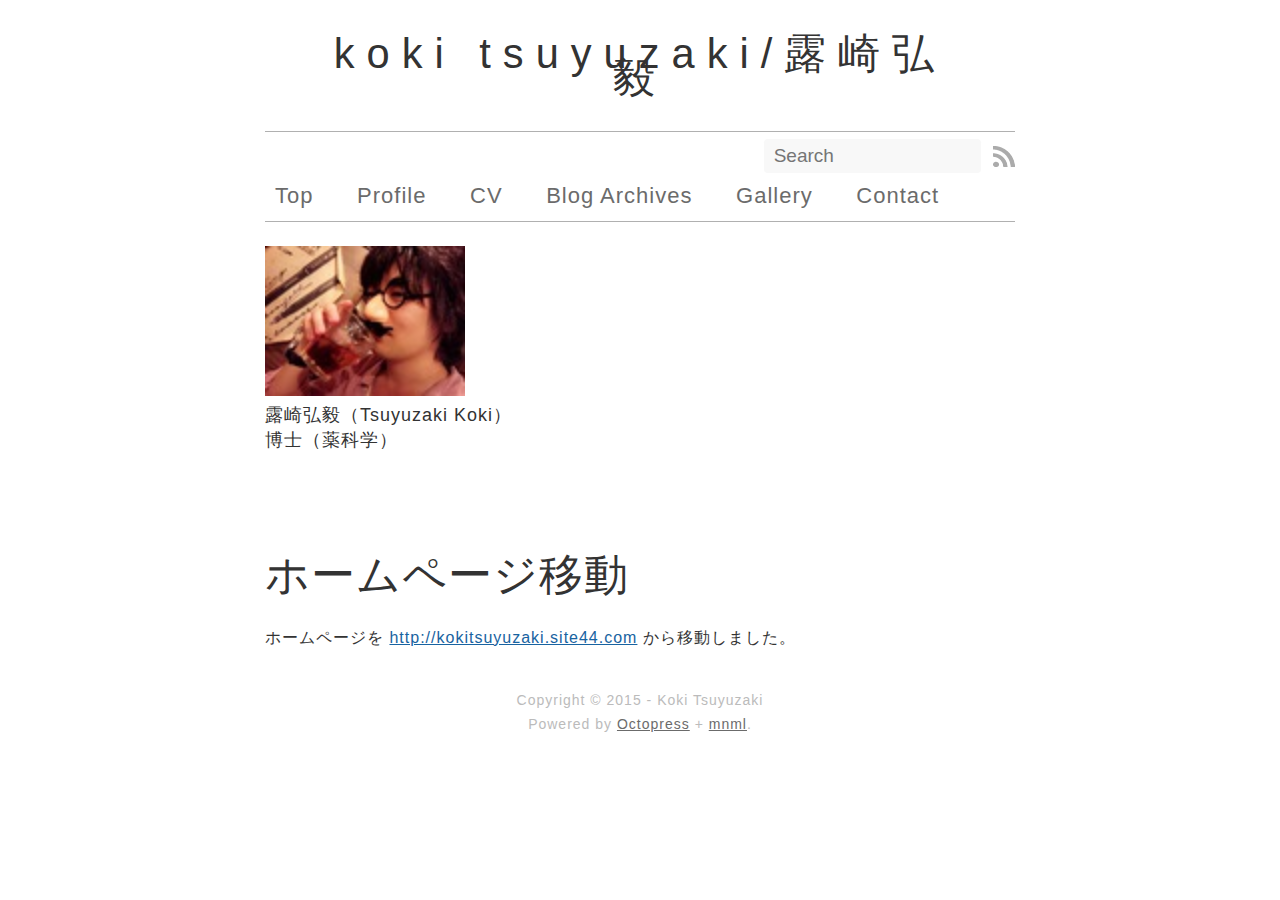
==== index.html @ 90dcbb0d "Site updated at 2015-12-28 05:14:01 UTC" ====
<!DOCTYPE html>
<!--[if IEMobile 7 ]><html class="no-js iem7"><![endif]-->
<!--[if lt IE 9]><html class="no-js lte-ie8"><![endif]-->
<!--[if (gt IE 8)|(gt IEMobile 7)|!(IEMobile)|!(IE)]><!--><html class="no-js" lang="en"><!--<![endif]-->
<head>
  <meta charset="utf-8">
  <title>Koki Tsuyuzaki/露崎弘毅</title>
  <meta name="author" content="Koki Tsuyuzaki">

  
  <meta name="description" content="ホームページを
http://kokitsuyuzaki.site44.com
から移動しました。
">
  

  <!-- http://t.co/dKP3o1e -->
  <meta name="HandheldFriendly" content="True">
  <meta name="MobileOptimized" content="320">
  <meta name="viewport" content="width=device-width, initial-scale=1">

  
  <link rel="canonical" href="http://kokitsuyuzaki.github.io">
  <link href="/favicon.png" rel="icon">
  <link href="/stylesheets/screen.css" media="screen, projection" rel="stylesheet" type="text/css">
  <link href="/atom.xml" rel="alternate" title="Koki Tsuyuzaki/露崎弘毅" type="application/atom+xml">
  <script src="/javascripts/modernizr-2.0.js"></script>
  <script src="//ajax.googleapis.com/ajax/libs/jquery/1.9.1/jquery.min.js"></script>
  <script>!window.jQuery && document.write(unescape('%3Cscript src="./javascripts/lib/jquery.min.js"%3E%3C/script%3E'))</script>
  <script src="/javascripts/octopress.js" type="text/javascript"></script>
  <!--Fonts from Google"s Web font directory at http://google.com/webfonts -->
<link href="//fonts.googleapis.com/css?family=PT+Serif:regular,italic,bold,bolditalic" rel="stylesheet" type="text/css">
<link href="//fonts.googleapis.com/css?family=PT+Sans:regular,italic,bold,bolditalic" rel="stylesheet" type="text/css">
<link href='//fonts.googleapis.com/css?family=Open+Sans' rel='stylesheet' type='text/css'>
<link href='//fonts.googleapis.com/css?family=Fjalla+One' rel='stylesheet' type='text/css'>

  

</head>

<body   class="collapse-sidebar sidebar-footer" >
  <header role="banner">
	<div class="header-title"><a href="/">Koki Tsuyuzaki/露崎弘毅</a></div>


</header>
  <nav role="navigation"><ul class="subscription" data-subscription="rss">
  <li><a href="/atom.xml" rel="subscribe-rss" title="subscribe via RSS">RSS</a></li>
  
</ul>
  
<form action="https://www.google.com/search" method="get">
  <fieldset role="search">
    <input type="hidden" name="q" value="site:kokitsuyuzaki.github.io" />
    <input class="search" type="text" name="q" results="0" placeholder="Search"/>
  </fieldset>
</form>
  
<ul class="main-navigation">
  <li><a href="/">Top</a></li>
  <li><a href="/profile">Profile</a></li>
  <li><a href="/cv">CV</a></li>
  <li><a href="/blog/archives">Blog Archives</a></li>
  <li><a href="/gallery">Gallery</a></li>
  <li><a href="/contact">Contact</a></li>
</ul>

</nav>
  <div id="main">
    <div id="content">
      </br>
<img src="/gallery/Tsuyu_20150409.jpg" width="200">

</br>
<FONT size="4">露崎弘毅（Tsuyuzaki Koki）</FONT></br>
<FONT size="4">博士（薬科学）</FONT></br>

<div class="blog-index">
  
  
  
    <article>
      
  <header>
  
    
      <h1 class="entry-title"><a href="/blog/2015/12/28/homupeziyi-dong/">ホームページ移動</a></h1>
      
      
    
      <p class="meta">
        








  


<time datetime="2015-12-28T13:28:04+09:00" pubdate data-updated="true"></time>
        
      </p>
    
  </header>


  <div class="entry-content"><p>ホームページを
<a href="http://kokitsuyuzaki.site44.com">http://kokitsuyuzaki.site44.com</a>
から移動しました。</p>
</div>
  
  


    </article>
  
</div>
<aside class="sidebar">
  
    <section>
  <h1>Recent Posts</h1>
  <ul id="recent_posts">
    
      <li class="post">
        <a href="/blog/2015/12/28/homupeziyi-dong/">ホームページ移動</a>
      </li>
    
  </ul>
</section>

<section>
  <h1>GitHub Repos</h1>
  <ul id="gh_repos">
    <li class="loading">Status updating...</li>
  </ul>
  
  <a href="https://github.com/kokitsuyuzaki">@kokitsuyuzaki</a> on GitHub
  
  <script type="text/javascript">
    $(document).ready(function(){
        if (!window.jXHR){
            var jxhr = document.createElement('script');
            jxhr.type = 'text/javascript';
            jxhr.src = '/javascripts/libs/jXHR.js';
            var s = document.getElementsByTagName('script')[0];
            s.parentNode.insertBefore(jxhr, s);
        }

        github.showRepos({
            user: 'kokitsuyuzaki',
            count: 3,
            skip_forks: true,
            target: '#gh_repos'
        });
    });
  </script>
  <script src="/javascripts/github.js" type="text/javascript"> </script>
</section>





  
</aside>

    </div>
  </div>
  <footer role="contentinfo"><p>
  Copyright &copy; 2015 -  Koki Tsuyuzaki <br/>
  <span class="credit">Powered by <a href="http://octopress.org">Octopress</a> + <a href="https://github.com/ioveracker/mnml">mnml</a>.
	  
  </span>
</p>

</footer>
  



<div id="fb-root"></div>
<script>(function(d, s, id) {
  var js, fjs = d.getElementsByTagName(s)[0];
  if (d.getElementById(id)) {return;}
  js = d.createElement(s); js.id = id; js.async = true;
  js.src = "//connect.facebook.net/en_US/all.js#appId=212934732101925&xfbml=1";
  fjs.parentNode.insertBefore(js, fjs);
}(document, 'script', 'facebook-jssdk'));</script>



  <script type="text/javascript">
    (function() {
      var script = document.createElement('script'); script.type = 'text/javascript'; script.async = true;
      script.src = 'https://apis.google.com/js/plusone.js';
      var s = document.getElementsByTagName('script')[0]; s.parentNode.insertBefore(script, s);
    })();
  </script>



  <script type="text/javascript">
    (function(){
      var twitterWidgets = document.createElement('script');
      twitterWidgets.type = 'text/javascript';
      twitterWidgets.async = true;
      twitterWidgets.src = 'http://platform.twitter.com/widgets.js';
      document.getElementsByTagName('head')[0].appendChild(twitterWidgets);
    })();
  </script>





</body>
</html>
---- stylesheets/screen.css ----
html,body,div,span,applet,object,iframe,h1,h2,h3,h4,h5,h6,p,blockquote,pre,a,abbr,acronym,address,big,cite,code,del,dfn,em,img,ins,kbd,q,s,samp,small,strike,strong,sub,sup,tt,var,b,u,i,center,dl,dt,dd,ol,ul,li,fieldset,form,label,legend,table,caption,tbody,tfoot,thead,tr,th,td,article,aside,canvas,details,embed,figure,figcaption,footer,header,hgroup,menu,nav,output,ruby,section,summary,time,mark,audio,video{margin:0;padding:0;border:0;font:inherit;font-size:100%;vertical-align:baseline}html{line-height:1}ol,ul{list-style:none}table{border-collapse:collapse;border-spacing:0}caption,th,td{text-align:left;font-weight:normal;vertical-align:middle}q,blockquote{quotes:none}q:before,q:after,blockquote:before,blockquote:after{content:"";content:none}a img{border:none}article,aside,details,figcaption,figure,footer,header,hgroup,main,menu,nav,section,summary{display:block}article,aside,details,figcaption,figure,footer,header,hgroup,main,menu,nav,section,summary{display:block}a{color:#1863a1}a:visited{color:#751590}a:focus{color:#0181eb}a:hover{color:#0181eb}a:active{color:#01579f}aside.sidebar a{color:#1863a1}aside.sidebar a:focus{color:#0181eb}aside.sidebar a:hover{color:#0181eb}aside.sidebar a:active{color:#01579f}a{-moz-transition:color .3s;-o-transition:color .3s;-webkit-transition:color .3s;transition:color .3s}html{background:#252525 url('/images/line-tile.png?1451204528') top left}body>div{background:#f2f2f2;border-bottom:1px solid #bfbfbf}body>div>div{background:#f8f8f8;border-right:1px solid #e0e0e0}.heading,body>header h1,h1,h2,h3,h4,h5,h6{font-family:"PT Serif","Georgia","Helvetica Neue",Arial,sans-serif}.sans,body>header h2,article header p.meta,article>footer,#content .blog-index a[rel=full-article],#content .blog-index footer,html .gist .gist-file .gist-meta,#blog-archives a.category,#blog-archives time,aside.sidebar section,body>footer{font-family:"Helvetica Neue",Arial,sans-serif}.serif,body{font-family:"PT Serif",Georgia,Times,"Times New Roman",serif}.mono,pre,code,tt,p code,li code{font-family:Menlo,Monaco,"Andale Mono","lucida console","Courier New",monospace}body>header h1{font-size:2.2em;font-family:"PT Serif","Georgia","Helvetica Neue",Arial,sans-serif;font-weight:normal;line-height:1.2em;margin-bottom:0.6667em}body>header h2{font-family:"PT Serif","Georgia","Helvetica Neue",Arial,sans-serif}body{line-height:1.5em;letter-spacing:1px;color:#222}h1{font-size:2.2em;line-height:1.2em}@media only screen and (min-width: 992px){body{font-size:1.15em}h1{font-size:2.6em;line-height:1.2em}}h1,h2,h3,h4,h5,h6{text-rendering:optimizelegibility;margin-bottom:1em;font-weight:bold}h2,section h1{font-size:1.5em}h3,section h2,section section h1{font-size:1.3em}h4,section h3,section section h2,section section section h1{font-size:1em}h5,section h4,section section h3{font-size:.9em}h6,section h5,section section h4,section section section h3{font-size:.8em}p,article blockquote,ul,ol{margin-bottom:1.5em}ul{list-style-type:disc}ul ul{list-style-type:circle;margin-bottom:0px}ul ul ul{list-style-type:square;margin-bottom:0px}ol{list-style-type:decimal}ol ol{list-style-type:lower-alpha;margin-bottom:0px}ol ol ol{list-style-type:lower-roman;margin-bottom:0px}ul,ul ul,ul ol,ol,ol ul,ol ol{margin-left:1.3em}ul ul,ul ol,ol ul,ol ol{margin-bottom:0em}strong{font-weight:bold}em{font-style:italic}sup,sub{font-size:0.8em;position:relative;display:inline-block}sup{top:-.5em}sub{bottom:-.5em}q{font-style:italic}q:before{content:"\201C"}q:after{content:"\201D"}em,dfn{font-style:italic}strong,dfn{font-weight:bold}del,s{text-decoration:line-through}abbr,acronym{border-bottom:1px dotted;cursor:help}sub,sup{line-height:0}hr{margin-bottom:0.2em}small{font-size:.8em}big{font-size:1.2em}article blockquote{font-style:italic;position:relative;font-size:1.2em;line-height:1.5em;padding-left:1em;border-left:4px solid rgba(170,170,170,0.5)}article blockquote cite{font-style:italic}article blockquote cite a{color:#aaa !important;word-wrap:break-word}article blockquote cite:before{content:'\2014';padding-right:.3em;padding-left:.3em;color:#aaa}@media only screen and (min-width: 992px){article blockquote{padding-left:1.5em;border-left-width:4px}}.pullquote-right:before,.pullquote-left:before{padding:0;border:none;content:attr(data-pullquote);float:right;width:45%;margin:.5em 0 1em 1.5em;position:relative;top:7px;font-size:1.4em;line-height:1.45em}.pullquote-left:before{float:left;margin:.5em 1.5em 1em 0}.force-wrap,article a,aside.sidebar a{white-space:-moz-pre-wrap;white-space:-pre-wrap;white-space:-o-pre-wrap;white-space:pre-wrap;word-wrap:break-word}.group,body>header,body>nav,body>footer,body #content>article,body #content>div>article,body #content>div>section,body div.pagination,aside.sidebar,#main,#content,.sidebar{*zoom:1}.group:after,body>header:after,body>nav:after,body>footer:after,body #content>article:after,body #content>div>article:after,body #content>div>section:after,body div.pagination:after,#main:after,#content:after,.sidebar:after{content:"";display:table;clear:both}body{-webkit-text-size-adjust:none;max-width:1200px;position:relative;margin:0 auto}body>header,body>nav,body>footer,body #content>article,body #content>div>article,body #content>div>section{padding-left:18px;padding-right:18px}@media only screen and (min-width: 480px){body>header,body>nav,body>footer,body #content>article,body #content>div>article,body #content>div>section{padding-left:25px;padding-right:25px}}@media only screen and (min-width: 768px){body>header,body>nav,body>footer,body #content>article,body #content>div>article,body #content>div>section{padding-left:35px;padding-right:35px}}@media only screen and (min-width: 992px){body>header,body>nav,body>footer,body #content>article,body #content>div>article,body #content>div>section{padding-left:55px;padding-right:55px}}body div.pagination{margin-left:18px;margin-right:18px}@media only screen and (min-width: 480px){body div.pagination{margin-left:25px;margin-right:25px}}@media only screen and (min-width: 768px){body div.pagination{margin-left:35px;margin-right:35px}}@media only screen and (min-width: 992px){body div.pagination{margin-left:55px;margin-right:55px}}body>header{font-size:1em;padding-top:1.5em;padding-bottom:1.5em}#content{overflow:hidden}#content>div,#content>article{width:100%}aside.sidebar{float:none;padding:0 18px 1px;background-color:#f7f7f7;border-top:1px solid #e0e0e0}.flex-content,article img,article video,article .flash-video,aside.sidebar img{max-width:100%;height:auto}.basic-alignment.left,article img.left,article video.left,article .left.flash-video,aside.sidebar img.left{float:left;margin-right:1.5em}.basic-alignment.right,article img.right,article video.right,article .right.flash-video,aside.sidebar img.right{float:right;margin-left:1.5em}.basic-alignment.center,article img.center,article video.center,article .center.flash-video,aside.sidebar img.center{display:block;margin:0 auto 1.5em}.basic-alignment.left,article img.left,article video.left,article .left.flash-video,aside.sidebar img.left,.basic-alignment.right,article img.right,article video.right,article .right.flash-video,aside.sidebar img.right{margin-bottom:.8em}.toggle-sidebar,.no-sidebar .toggle-sidebar{display:none}@media only screen and (min-width: 750px){body.sidebar-footer aside.sidebar{float:none;width:auto;clear:left;margin:0;padding:0 35px 1px;background-color:#f7f7f7;border-top:1px solid #eaeaea}body.sidebar-footer aside.sidebar section.odd,body.sidebar-footer aside.sidebar section.even{float:left;width:48%}body.sidebar-footer aside.sidebar section.odd{margin-left:0}body.sidebar-footer aside.sidebar section.even{margin-left:4%}body.sidebar-footer aside.sidebar.thirds section{width:30%;margin-left:5%}body.sidebar-footer aside.sidebar.thirds section.first{margin-left:0;clear:both}}body.sidebar-footer #content{margin-right:0px}body.sidebar-footer .toggle-sidebar{display:none}@media only screen and (min-width: 550px){body>header{font-size:1em}}@media only screen and (min-width: 750px){aside.sidebar{float:none;width:auto;clear:left;margin:0;padding:0 35px 1px;background-color:#f7f7f7;border-top:1px solid #eaeaea}aside.sidebar section.odd,aside.sidebar section.even{float:left;width:48%}aside.sidebar section.odd{margin-left:0}aside.sidebar section.even{margin-left:4%}aside.sidebar.thirds section{width:30%;margin-left:5%}aside.sidebar.thirds section.first{margin-left:0;clear:both}}@media only screen and (min-width: 768px){body{-webkit-text-size-adjust:auto}body>header{font-size:1.2em}#main{padding:0;margin:0 auto}#content{overflow:visible;margin-right:240px;position:relative}.no-sidebar #content{margin-right:0;border-right:0}.collapse-sidebar #content{margin-right:20px}#content>div,#content>article{padding-top:17.5px;padding-bottom:17.5px;float:left}aside.sidebar{width:210px;padding:0 15px 15px;background:none;clear:none;float:left;margin:0 -100% 0 0}aside.sidebar section{width:auto;margin-left:0}aside.sidebar section.odd,aside.sidebar section.even{float:none;width:auto;margin-left:0}.collapse-sidebar aside.sidebar{float:none;width:auto;clear:left;margin:0;padding:0 35px 1px;background-color:#f7f7f7;border-top:1px solid #eaeaea}.collapse-sidebar aside.sidebar section.odd,.collapse-sidebar aside.sidebar section.even{float:left;width:48%}.collapse-sidebar aside.sidebar section.odd{margin-left:0}.collapse-sidebar aside.sidebar section.even{margin-left:4%}.collapse-sidebar aside.sidebar.thirds section{width:30%;margin-left:5%}.collapse-sidebar aside.sidebar.thirds section.first{margin-left:0;clear:both}}@media only screen and (min-width: 992px){body>header{font-size:1.3em}#content{margin-right:300px}#content>div,#content>article{padding-top:27.5px;padding-bottom:27.5px}aside.sidebar{width:260px;padding:1.2em 20px 20px}.collapse-sidebar aside.sidebar{padding-left:55px;padding-right:55px}}@media only screen and (min-width: 768px){ul,ol{margin-left:0}}body>header{background:#333}body>header h1{display:inline-block;margin:0}body>header h1 a,body>header h1 a:visited,body>header h1 a:hover{color:#f2f2f2;text-decoration:none}body>header h2{margin:.2em 0 0;font-size:1em;color:#aaa;font-weight:normal}body>nav{position:relative;background-color:#ccc;background:url('/images/noise.png?1451204528'),url('[data-uri]');background:url('/images/noise.png?1451204528'),-webkit-gradient(linear, 50% 0%, 50% 100%, color-stop(0%, #e0e0e0),color-stop(50%, #cccccc),color-stop(100%, #b0b0b0));background:url('/images/noise.png?1451204528'),-moz-linear-gradient(#e0e0e0,#cccccc,#b0b0b0);background:url('/images/noise.png?1451204528'),-webkit-linear-gradient(#e0e0e0,#cccccc,#b0b0b0);background:url('/images/noise.png?1451204528'),linear-gradient(#e0e0e0,#cccccc,#b0b0b0);border-top:1px solid #f2f2f2;border-bottom:1px solid #8c8c8c;padding-top:.35em;padding-bottom:.35em}body>nav form{-moz-background-clip:padding;-o-background-clip:padding-box;-webkit-background-clip:padding;background-clip:padding-box;margin:0;padding:0}body>nav form .search{padding:.3em .5em 0;font-size:.85em;font-family:"Helvetica Neue",Arial,sans-serif;line-height:1.1em;width:95%;-moz-border-radius:.5em;-webkit-border-radius:.5em;border-radius:.5em;-moz-background-clip:padding;-o-background-clip:padding-box;-webkit-background-clip:padding;background-clip:padding-box;-moz-box-shadow:#d1d1d1 0 1px;-webkit-box-shadow:#d1d1d1 0 1px;box-shadow:#d1d1d1 0 1px;background-color:#f2f2f2;border:1px solid #b3b3b3;color:#888}body>nav form .search:focus{color:#444;border-color:#80b1df;-moz-box-shadow:#80b1df 0 0 4px,#80b1df 0 0 3px inset;-webkit-box-shadow:#80b1df 0 0 4px,#80b1df 0 0 3px inset;box-shadow:#80b1df 0 0 4px,#80b1df 0 0 3px inset;background-color:#fff;outline:none}body>nav fieldset[role=search]{float:right;width:48%}body>nav fieldset.mobile-nav{float:left;width:48%}body>nav fieldset.mobile-nav select{width:100%;font-size:.8em;border:1px solid #888}body>nav ul{display:none}@media only screen and (min-width: 550px){body>nav{font-size:.9em}body>nav ul{margin:0;padding:0;border:0;overflow:hidden;*zoom:1;float:left;display:block;padding-top:.15em}body>nav ul li{list-style-image:none;list-style-type:none;margin-left:0;white-space:nowrap;float:left;padding-left:0;padding-right:0}body>nav ul li:first-child{padding-left:0}body>nav ul li:last-child{padding-right:0}body>nav ul li.last{padding-right:0}body>nav ul.subscription{margin-left:.8em;float:right}body>nav ul.subscription li:last-child a{padding-right:0}body>nav ul li{margin:0}body>nav a{color:#6b6b6b;font-family:"Helvetica Neue",Arial,sans-serif;text-shadow:#ebebeb 0 1px;float:left;text-decoration:none;font-size:1.1em;padding:.1em 0;line-height:1.5em}body>nav a:visited{color:#6b6b6b}body>nav a:hover{color:#3090e0}body>nav li+li{border-left:1px solid #b0b0b0;margin-left:.8em}body>nav li+li a{padding-left:.8em;border-left:1px solid #dedede}body>nav form{float:right;text-align:left;padding-left:.8em;width:175px}body>nav form .search{width:93%;font-size:.95em;line-height:1.2em}body>nav ul[data-subscription$=email]+form{width:97px}body>nav ul[data-subscription$=email]+form .search{width:91%}body>nav fieldset.mobile-nav{display:none}body>nav fieldset[role=search]{width:99%}}@media only screen and (min-width: 992px){body>nav form{width:215px}body>nav ul[data-subscription$=email]+form{width:147px}}.no-placeholder body>nav .search{background:#f2f2f2 url('/images/search.png?1451204528') 0.3em 0.25em no-repeat;text-indent:1.3em}@media only screen and (min-width: 550px){.maskImage body>nav ul[data-subscription$=email]+form{width:123px}}@media only screen and (min-width: 992px){.maskImage body>nav ul[data-subscription$=email]+form{width:173px}}.maskImage ul.subscription{position:relative;top:.2em}.maskImage ul.subscription li,.maskImage ul.subscription a{border:0;padding:0}.maskImage a[rel=subscribe-rss]{position:relative;top:0px;text-indent:-999999em;border:0;padding:0}.maskImage a[rel=subscribe-rss],.maskImage a[rel=subscribe-rss]:after{-webkit-mask-image:url('/images/rss.png?1451204528');-moz-mask-image:url('/images/rss.png?1451204528');-ms-mask-image:url('/images/rss.png?1451204528');-o-mask-image:url('/images/rss.png?1451204528');mask-image:url('/images/rss.png?1451204528');-webkit-mask-repeat:no-repeat;-moz-mask-repeat:no-repeat;-ms-mask-repeat:no-repeat;-o-mask-repeat:no-repeat;mask-repeat:no-repeat;width:22px;height:22px}.maskImage a[rel=subscribe-rss]:after{content:"";position:absolute;top:-1px;left:0;background-color:#ababab;transition:all .3s linear;-webkit-transition:all .3s linear}.maskImage a[rel=subscribe-rss]:hover:after{background-color:#f70;transition:all .3s linear;-webkit-transition:all .3s linear}.maskImage a[rel=subscribe-email]{position:relative;top:0px;text-indent:-999999em;border:0;padding:0}.maskImage a[rel=subscribe-email],.maskImage a[rel=subscribe-email]:after{-webkit-mask-image:url('/images/email.png?1451204528');-moz-mask-image:url('/images/email.png?1451204528');-ms-mask-image:url('/images/email.png?1451204528');-o-mask-image:url('/images/email.png?1451204528');mask-image:url('/images/email.png?1451204528');-webkit-mask-repeat:no-repeat;-moz-mask-repeat:no-repeat;-ms-mask-repeat:no-repeat;-o-mask-repeat:no-repeat;mask-repeat:no-repeat;width:28px;height:22px}.maskImage a[rel=subscribe-email]:after{content:"";position:absolute;top:-1px;left:0;background-color:#ababab;transition:all .3s linear;-webkit-transition:all .3s linear}.maskImage a[rel=subscribe-email]:hover:after{background-color:#f70;transition:all .3s linear;-webkit-transition:all .3s linear}article{padding-top:1em}article header{position:relative;padding-top:2em;padding-bottom:1em;margin-bottom:1em;background:url('[data-uri]') bottom left repeat-x}article header h1{margin:0}article header h1 a{text-decoration:none}article header h1 a:hover{text-decoration:underline}article header p{font-size:.9em;color:#aaa;margin:0}article header p.meta{text-transform:uppercase;position:absolute;top:0}@media only screen and (min-width: 768px){article header{margin-bottom:1.5em;padding-bottom:1em;background:url('[data-uri]') bottom left repeat-x}}article h2{padding-top:0.8em;background:url('[data-uri]') top left repeat-x}.entry-content article h2:first-child,article header+h2{padding-top:0}article h2:first-child,article header+h2{background:none}article .feature{padding-top:.5em;margin-bottom:1em;padding-bottom:1em;background:url('[data-uri]') bottom left repeat-x;font-size:2.0em;font-style:italic;line-height:1.3em}article img,article video,article .flash-video{-moz-border-radius:.3em;-webkit-border-radius:.3em;border-radius:.3em;-moz-box-shadow:rgba(0,0,0,0.15) 0 1px 4px;-webkit-box-shadow:rgba(0,0,0,0.15) 0 1px 4px;box-shadow:rgba(0,0,0,0.15) 0 1px 4px;-moz-box-sizing:border-box;-webkit-box-sizing:border-box;box-sizing:border-box;border:#fff 0.5em solid}article video,article .flash-video{margin:0 auto 1.5em}article video{display:block;width:100%}article .flash-video>div{position:relative;display:block;padding-bottom:56.25%;padding-top:1px;height:0;overflow:hidden}article .flash-video>div iframe,article .flash-video>div object,article .flash-video>div embed{position:absolute;top:0;left:0;width:100%;height:100%}article>footer{padding-bottom:2.5em;margin-top:2em}article>footer p.meta{margin-bottom:.8em;font-size:.85em;clear:both;overflow:hidden}.blog-index article+article{background:url('[data-uri]') top left repeat-x}#content .blog-index{padding-top:0;padding-bottom:0}#content .blog-index article{padding-top:2em}#content .blog-index article header{background:none;padding-bottom:0}#content .blog-index article h1{font-size:2.2em}#content .blog-index article h1 a{color:inherit}#content .blog-index article h1 a:hover{color:#0181eb}#content .blog-index a[rel=full-article]{display:inline-block;margin-right:.5em;text-decoration:none;color:#666;font-weight:100;font-size:1.5em}#content .blog-index footer{margin-top:1em}.separator,article>footer .byline+time:before,article>footer time+time:before,article>footer .comments:before,article>footer .byline ~ .categories:before{content:"\2022 ";padding:0 .4em 0 .2em;display:inline-block}#content div.pagination{text-align:center;font-size:.95em;position:relative;background:url('[data-uri]') top left repeat-x;padding-top:1.5em;padding-bottom:1.5em}#content div.pagination a{text-decoration:none;color:#aaa}#content div.pagination a.prev{position:absolute;left:0}#content div.pagination a.next{position:absolute;right:0}#content div.pagination a:hover{color:#0181eb}#content div.pagination a[href*=archive]:before,#content div.pagination a[href*=archive]:after{content:'\2014';padding:0 .3em}p.meta+.sharing{padding-top:1em;padding-left:0;background:url('[data-uri]') top left repeat-x}#fb-root{display:none}.highlight,html .gist .gist-file .gist-syntax .gist-highlight{border:1px solid #e7dec3 !important}.highlight table td.code,html .gist .gist-file .gist-syntax .gist-highlight table td.code{width:100%}.highlight .line-numbers,html .gist .gist-file .gist-syntax .highlight .line_numbers{text-align:right;font-size:13px;line-height:1.45em;background:#fdf8e8 !important;border-right:1px solid #ebe4ce !important;-moz-box-shadow:#fef9ed -1px 0 inset;-webkit-box-shadow:#fef9ed -1px 0 inset;box-shadow:#fef9ed -1px 0 inset;text-shadow:#f1ecdc 0 -1px;padding:.8em !important;-moz-border-radius:0;-webkit-border-radius:0;border-radius:0}.highlight .line-numbers span,html .gist .gist-file .gist-syntax .highlight .line_numbers span{color:#93a1a1 !important}figure.code .highlight pre,.gist-file .highlight pre,pre .highlight pre{-moz-box-shadow:none;-webkit-box-shadow:none;box-shadow:none}html .gist .gist-file{margin-bottom:1.8em;position:relative;border:none;padding-top:26px !important}html .gist .gist-file .highlight{margin-bottom:0}html .gist .gist-file .gist-syntax{border-bottom:0 !important;background:none !important}html .gist .gist-file .gist-syntax .gist-highlight{background:#fdf6e3 !important}html .gist .gist-file .gist-syntax .highlight pre{padding:0}html .gist .gist-file .gist-meta{padding:.6em 0.8em;border:1px solid #f1ecdc !important;color:#93a1a1;font-size:.7em !important;background:#fef9ed;border:1px solid #e7dec3 !important;border-top:1px solid #fef9ed !important;line-height:1.5em}html .gist .gist-file .gist-meta a{color:#76888b !important;text-decoration:none}html .gist .gist-file .gist-meta a:hover,html .gist .gist-file .gist-meta a:focus{text-decoration:underline}html .gist .gist-file .gist-meta a:hover{color:#586e75 !important}html .gist .gist-file .gist-meta a[href*='#file']{position:absolute;top:0;left:0;right:-10px;color:#474747 !important}html .gist .gist-file .gist-meta a[href*='#file']:hover{color:#1863a1 !important}html .gist .gist-file .gist-meta a[href*=raw]{top:.4em}pre{background:#fdf6e3;-moz-border-radius:.4em;-webkit-border-radius:.4em;border-radius:.4em;border:1px solid #e7dec3;line-height:1.45em;font-size:13px;margin-bottom:2.1em;padding:.8em 1em;color:#586e75;overflow:auto}h3.filename+pre{-moz-border-radius-topleft:0px;-webkit-border-top-left-radius:0px;border-top-left-radius:0px;-moz-border-radius-topright:0px;-webkit-border-top-right-radius:0px;border-top-right-radius:0px}p code,li code{display:inline-block;white-space:no-wrap;background:#fff;font-size:.8em;line-height:1.5em;color:#555;border:1px solid #ddd;-moz-border-radius:.4em;-webkit-border-radius:.4em;border-radius:.4em;padding:0 .3em;margin:-1px 0}p pre code,li pre code{font-size:1em !important;background:none;border:none}.pre-code,html .gist .gist-file .gist-syntax .highlight pre,.highlight code{font-family:Menlo,Monaco,"Andale Mono","lucida console","Courier New",monospace !important;overflow:scroll;overflow-y:hidden;display:block;padding:.8em;overflow-x:auto;line-height:1.45em;background:#fdf6e3 !important;color:#586e75 !important}.pre-code span,html .gist .gist-file .gist-syntax .highlight pre span,.highlight code span{color:#586e75 !important}.pre-code span,html .gist .gist-file .gist-syntax .highlight pre span,.highlight code span{font-style:normal !important;font-weight:normal !important}.pre-code .c,html .gist .gist-file .gist-syntax .highlight pre .c,.highlight code .c{color:#93a1a1 !important;font-style:italic !important}.pre-code .cm,html .gist .gist-file .gist-syntax .highlight pre .cm,.highlight code .cm{color:#93a1a1 !important;font-style:italic !important}.pre-code .cp,html .gist .gist-file .gist-syntax .highlight pre .cp,.highlight code .cp{color:#93a1a1 !important;font-style:italic !important}.pre-code .c1,html .gist .gist-file .gist-syntax .highlight pre .c1,.highlight code .c1{color:#93a1a1 !important;font-style:italic !important}.pre-code .cs,html .gist .gist-file .gist-syntax .highlight pre .cs,.highlight code .cs{color:#93a1a1 !important;font-weight:bold !important;font-style:italic !important}.pre-code .err,html .gist .gist-file .gist-syntax .highlight pre .err,.highlight code .err{color:#dc322f !important;background:none !important}.pre-code .k,html .gist .gist-file .gist-syntax .highlight pre .k,.highlight code .k{color:#cb4b16 !important}.pre-code .o,html .gist .gist-file .gist-syntax .highlight pre .o,.highlight code .o{color:#586e75 !important;font-weight:bold !important}.pre-code .p,html .gist .gist-file .gist-syntax .highlight pre .p,.highlight code .p{color:#586e75 !important}.pre-code .ow,html .gist .gist-file .gist-syntax .highlight pre .ow,.highlight code .ow{color:#2aa198 !important;font-weight:bold !important}.pre-code .gd,html .gist .gist-file .gist-syntax .highlight pre .gd,.highlight code .gd{color:#586e75 !important;background-color:#f5c5b6 !important;display:inline-block}.pre-code .gd .x,html .gist .gist-file .gist-syntax .highlight pre .gd .x,.highlight code .gd .x{color:#586e75 !important;background-color:#f1b1a4 !important;display:inline-block}.pre-code .ge,html .gist .gist-file .gist-syntax .highlight pre .ge,.highlight code .ge{color:#586e75 !important;font-style:italic !important}.pre-code .gh,html .gist .gist-file .gist-syntax .highlight pre .gh,.highlight code .gh{color:#93a1a1 !important}.pre-code .gi,html .gist .gist-file .gist-syntax .highlight pre .gi,.highlight code .gi{color:#586e75 !important;background-color:#e5e3b6 !important;display:inline-block}.pre-code .gi .x,html .gist .gist-file .gist-syntax .highlight pre .gi .x,.highlight code .gi .x{color:#586e75 !important;background-color:#cdd188 !important;display:inline-block}.pre-code .gs,html .gist .gist-file .gist-syntax .highlight pre .gs,.highlight code .gs{color:#586e75 !important;font-weight:bold !important}.pre-code .gu,html .gist .gist-file .gist-syntax .highlight pre .gu,.highlight code .gu{color:#6c71c4 !important}.pre-code .kc,html .gist .gist-file .gist-syntax .highlight pre .kc,.highlight code .kc{color:#859900 !important;font-weight:bold !important}.pre-code .kd,html .gist .gist-file .gist-syntax .highlight pre .kd,.highlight code .kd{color:#268bd2 !important}.pre-code .kp,html .gist .gist-file .gist-syntax .highlight pre .kp,.highlight code .kp{color:#cb4b16 !important;font-weight:bold !important}.pre-code .kr,html .gist .gist-file .gist-syntax .highlight pre .kr,.highlight code .kr{color:#d33682 !important;font-weight:bold !important}.pre-code .kt,html .gist .gist-file .gist-syntax .highlight pre .kt,.highlight code .kt{color:#2aa198 !important}.pre-code .n,html .gist .gist-file .gist-syntax .highlight pre .n,.highlight code .n{color:#268bd2 !important}.pre-code .na,html .gist .gist-file .gist-syntax .highlight pre .na,.highlight code .na{color:#268bd2 !important}.pre-code .nb,html .gist .gist-file .gist-syntax .highlight pre .nb,.highlight code .nb{color:#859900 !important}.pre-code .nc,html .gist .gist-file .gist-syntax .highlight pre .nc,.highlight code .nc{color:#d33682 !important}.pre-code .no,html .gist .gist-file .gist-syntax .highlight pre .no,.highlight code .no{color:#b58900 !important}.pre-code .nl,html .gist .gist-file .gist-syntax .highlight pre .nl,.highlight code .nl{color:#859900 !important}.pre-code .ne,html .gist .gist-file .gist-syntax .highlight pre .ne,.highlight code .ne{color:#268bd2 !important;font-weight:bold !important}.pre-code .nf,html .gist .gist-file .gist-syntax .highlight pre .nf,.highlight code .nf{color:#268bd2 !important;font-weight:bold !important}.pre-code .nn,html .gist .gist-file .gist-syntax .highlight pre .nn,.highlight code .nn{color:#b58900 !important}.pre-code .nt,html .gist .gist-file .gist-syntax .highlight pre .nt,.highlight code .nt{color:#268bd2 !important;font-weight:bold !important}.pre-code .nx,html .gist .gist-file .gist-syntax .highlight pre .nx,.highlight code .nx{color:#b58900 !important}.pre-code .vg,html .gist .gist-file .gist-syntax .highlight pre .vg,.highlight code .vg{color:#268bd2 !important}.pre-code .vi,html .gist .gist-file .gist-syntax .highlight pre .vi,.highlight code .vi{color:#268bd2 !important}.pre-code .nv,html .gist .gist-file .gist-syntax .highlight pre .nv,.highlight code .nv{color:#268bd2 !important}.pre-code .mf,html .gist .gist-file .gist-syntax .highlight pre .mf,.highlight code .mf{color:#2aa198 !important}.pre-code .m,html .gist .gist-file .gist-syntax .highlight pre .m,.highlight code .m{color:#2aa198 !important}.pre-code .mh,html .gist .gist-file .gist-syntax .highlight pre .mh,.highlight code .mh{color:#2aa198 !important}.pre-code .mi,html .gist .gist-file .gist-syntax .highlight pre .mi,.highlight code .mi{color:#2aa198 !important}.pre-code .s,html .gist .gist-file .gist-syntax .highlight pre .s,.highlight code .s{color:#2aa198 !important}.pre-code .sd,html .gist .gist-file .gist-syntax .highlight pre .sd,.highlight code .sd{color:#2aa198 !important}.pre-code .s2,html .gist .gist-file .gist-syntax .highlight pre .s2,.highlight code .s2{color:#2aa198 !important}.pre-code .se,html .gist .gist-file .gist-syntax .highlight pre .se,.highlight code .se{color:#dc322f !important}.pre-code .si,html .gist .gist-file .gist-syntax .highlight pre .si,.highlight code .si{color:#268bd2 !important}.pre-code .sr,html .gist .gist-file .gist-syntax .highlight pre .sr,.highlight code .sr{color:#2aa198 !important}.pre-code .s1,html .gist .gist-file .gist-syntax .highlight pre .s1,.highlight code .s1{color:#2aa198 !important}.pre-code div .gd,html .gist .gist-file .gist-syntax .highlight pre div .gd,.highlight code div .gd,.pre-code div .gd .x,html .gist .gist-file .gist-syntax .highlight pre div .gd .x,.highlight code div .gd .x,.pre-code div .gi,html .gist .gist-file .gist-syntax .highlight pre div .gi,.highlight code div .gi,.pre-code div .gi .x,html .gist .gist-file .gist-syntax .highlight pre div .gi .x,.highlight code div .gi .x{display:inline-block;width:100%}.highlight,.gist-highlight{margin-bottom:1.8em;background:#fdf6e3;overflow-y:hidden;overflow-x:auto}.highlight pre,.gist-highlight pre{background:none;-moz-border-radius:0px;-webkit-border-radius:0px;border-radius:0px;border:none;padding:0;margin-bottom:0}pre::-webkit-scrollbar,.highlight::-webkit-scrollbar,.gist-highlight::-webkit-scrollbar{height:.5em;background:rgba(0,0,0,0.15)}pre::-webkit-scrollbar-thumb:horizontal,.highlight::-webkit-scrollbar-thumb:horizontal,.gist-highlight::-webkit-scrollbar-thumb:horizontal{background:rgba(0,0,0,0.15);-webkit-border-radius:4px;border-radius:4px}.highlight code{background:#000}figure.code{background:none;padding:0;border:0;margin-bottom:1.5em}figure.code pre{margin-bottom:0}figure.code figcaption{position:relative}figure.code .highlight{margin-bottom:0}.code-title,html .gist .gist-file .gist-meta a[href*='#file'],h3.filename,figure.code figcaption{text-align:center;font-size:13px;line-height:2em;color:#333;margin-bottom:0;font-family:"Helvetica Neue", Arial, "Lucida Grande", "Lucida Sans Unicode", Lucida, sans-serif;font-weight:100;border:1px solid #ccc;border-bottom:0}.download-source,html .gist .gist-file .gist-meta a[href*=raw],figure.code figcaption a{position:absolute;right:.8em;text-decoration:none;color:#666 !important;z-index:1;font-size:13px;text-shadow:#cbcccc 0 1px 0;padding-left:3em}.download-source:hover,html .gist .gist-file .gist-meta a[href*=raw]:hover,figure.code figcaption a:hover,.download-source:focus,html .gist .gist-file .gist-meta a[href*=raw]:focus,figure.code figcaption a:focus{text-decoration:underline}#archive #content>div,#archive #content>div>article{padding-top:0}#blog-archives{color:#aaa}#blog-archives article{padding:1em 0 1em;position:relative;background:url('[data-uri]') bottom left repeat-x}#blog-archives article:last-child{background:none}#blog-archives article footer{padding:0;margin:0}#blog-archives h1{color:#222;margin-bottom:.3em}#blog-archives h2{display:none}#blog-archives h1{font-size:1.5em}#blog-archives h1 a{text-decoration:none;color:inherit;font-weight:normal;display:inline-block}#blog-archives h1 a:hover,#blog-archives h1 a:focus{text-decoration:underline}#blog-archives h1 a:hover{color:#0181eb}#blog-archives a.category,#blog-archives time{color:#aaa}#blog-archives .entry-content{display:none}#blog-archives time{font-size:.9em;line-height:1.2em}#blog-archives time .month,#blog-archives time .day{display:inline-block}#blog-archives time .month{text-transform:uppercase}#blog-archives p{margin-bottom:1em}#blog-archives a,#blog-archives .entry-content a{color:inherit}#blog-archives a:hover,#blog-archives .entry-content a:hover{color:#0181eb}#blog-archives a:hover{color:#0181eb}@media only screen and (min-width: 550px){#blog-archives article{margin-left:5em}#blog-archives h2{margin-bottom:.3em;font-weight:normal;display:inline-block;position:relative;top:-1px;float:left}#blog-archives h2:first-child{padding-top:.75em}#blog-archives time{position:absolute;text-align:right;left:0em;top:1.8em}#blog-archives .year{display:none}#blog-archives article{padding-left:4.5em;padding-bottom:.7em}#blog-archives a.category{line-height:1.1em}}#content>.category article{margin-left:0;padding-left:6.8em}#content>.category .year{display:inline}.side-shadow-border,aside.sidebar section h1,aside.sidebar li{-moz-box-shadow:#fff 0 1px;-webkit-box-shadow:#fff 0 1px;box-shadow:#fff 0 1px}aside.sidebar{overflow:hidden;color:#4c4c4c;text-shadow:#fff 0 1px}aside.sidebar section{font-size:.8em;line-height:1.4em;margin-bottom:1.5em}aside.sidebar section h1{margin:1.5em 0 0;padding-bottom:.2em;border-bottom:1px solid #e0e0e0}aside.sidebar section h1+p{padding-top:.4em}aside.sidebar img{-moz-border-radius:.3em;-webkit-border-radius:.3em;border-radius:.3em;-moz-box-shadow:rgba(0,0,0,0.15) 0 1px 4px;-webkit-box-shadow:rgba(0,0,0,0.15) 0 1px 4px;box-shadow:rgba(0,0,0,0.15) 0 1px 4px;-moz-box-sizing:border-box;-webkit-box-sizing:border-box;box-sizing:border-box;border:#fff 0.3em solid}aside.sidebar ul{margin-bottom:0.5em;margin-left:0}aside.sidebar li{list-style:none;padding:.5em 0;margin:0;border-bottom:1px solid #e0e0e0}aside.sidebar li p:last-child{margin-bottom:0}aside.sidebar a{color:inherit;-moz-transition:color .5s;-o-transition:color .5s;-webkit-transition:color .5s;transition:color .5s}aside.sidebar:hover a{color:#1863a1}aside.sidebar:hover a:hover{color:#0181eb}.aside-alt-link,#pinboard_linkroll .pin-tag{color:#7f7f7f}.aside-alt-link:hover,#pinboard_linkroll .pin-tag:hover{color:#0181eb}@media only screen and (min-width: 768px){.toggle-sidebar{outline:none;position:absolute;right:-10px;top:0;bottom:0;display:inline-block;text-decoration:none;color:#cecece;width:9px;cursor:pointer}.toggle-sidebar:hover{background:#e9e9e9;background:url('[data-uri]');background:-webkit-gradient(linear, 0% 50%, 100% 50%, color-stop(0%, rgba(224,224,224,0.5)),color-stop(100%, rgba(224,224,224,0)));background:-moz-linear-gradient(left, rgba(224,224,224,0.5),rgba(224,224,224,0));background:-webkit-linear-gradient(left, rgba(224,224,224,0.5),rgba(224,224,224,0));background:linear-gradient(to right, rgba(224,224,224,0.5),rgba(224,224,224,0))}.toggle-sidebar:after{position:absolute;right:-11px;top:0;width:20px;font-size:1.2em;line-height:1.1em;padding-bottom:.15em;-moz-border-radius-bottomright:.3em;-webkit-border-bottom-right-radius:.3em;border-bottom-right-radius:.3em;text-align:center;background:#f8f8f8;border-bottom:1px solid #e0e0e0;border-right:1px solid #e0e0e0;content:"\00BB";text-indent:-1px}.collapse-sidebar .toggle-sidebar{text-indent:0px;right:-20px;width:19px}.collapse-sidebar .toggle-sidebar:hover{background:#e9e9e9}.collapse-sidebar .toggle-sidebar:after{border-left:1px solid #e0e0e0;text-shadow:#fff 0 1px;content:"\00AB";left:0px;right:0;text-align:center;text-indent:0;border:0;border-right-width:0;background:none}}.googleplus h1{-moz-box-shadow:none !important;-webkit-box-shadow:none !important;-o-box-shadow:none !important;box-shadow:none !important;border-bottom:0px none !important}.googleplus a{text-decoration:none;white-space:normal !important;line-height:32px}.googleplus a img{float:left;margin-right:0.5em;border:0 none}.googleplus-hidden{position:absolute;top:-1000em;left:-1000em}#pinboard_linkroll .pin-title,#pinboard_linkroll .pin-description{display:block;margin-bottom:.5em}#pinboard_linkroll .pin-tag{text-decoration:none}#pinboard_linkroll .pin-tag:hover,#pinboard_linkroll .pin-tag:focus{text-decoration:underline}#pinboard_linkroll .pin-tag:after{content:','}#pinboard_linkroll .pin-tag:last-child:after{content:''}.delicious-posts a.delicious-link{margin-bottom:.5em;display:block}.delicious-posts p{font-size:1em}body>footer{font-size:.8em;color:#888;text-shadow:#d9d9d9 0 1px;background-color:#ccc;background:url('/images/noise.png?1451204528'),url('[data-uri]');background:url('/images/noise.png?1451204528'),-webkit-gradient(linear, 50% 0%, 50% 100%, color-stop(0%, #e0e0e0),color-stop(50%, #cccccc),color-stop(100%, #b0b0b0));background:url('/images/noise.png?1451204528'),-moz-linear-gradient(#e0e0e0,#cccccc,#b0b0b0);background:url('/images/noise.png?1451204528'),-webkit-linear-gradient(#e0e0e0,#cccccc,#b0b0b0);background:url('/images/noise.png?1451204528'),linear-gradient(#e0e0e0,#cccccc,#b0b0b0);border-top:1px solid #f2f2f2;position:relative;padding-top:1em;padding-bottom:1em;margin-bottom:3em;-moz-border-radius-bottomleft:.4em;-webkit-border-bottom-left-radius:.4em;border-bottom-left-radius:.4em;-moz-border-radius-bottomright:.4em;-webkit-border-bottom-right-radius:.4em;border-bottom-right-radius:.4em;z-index:1}body>footer a{color:#6b6b6b}body>footer a:visited{color:#6b6b6b}body>footer a:hover{color:#484848}body>footer p:last-child{margin-bottom:0}html{background:#FFF}body{font-family:'Helvetica Neue', sans-serif;font-size:16px;font-weight:lighter;color:#333;max-width:750px;padding-left:0.5em;padding-right:0.5em}body h1,body h2,body h3,body h4,body h5{font-family:'Helvetica Neue', sans-serif;font-weight:100}body a:hover{color:#3a8acc !important;background:#FFF}body>header{background:#FFF;padding-top:2em;padding-bottom:2em;font-family:'Helvetica Neue', sans-serif;font-weight:100;text-align:center}body>header .header-title{font-size:2em;text-transform:lowercase;letter-spacing:12px;color:#333}body>header .header-title a{color:#333;text-decoration:none}body>header .header-title a:hover{color:#3a8acc}body>header .header-subtitle{font-size:1em;text-transform:uppercase;letter-spacing:4px;color:#3a8acc}body>header h1 a,body>header h1 a:visited,body>header h1 a:hover{color:#8c8c8c}body>nav{background:#FFF;font-size:20px;font-weight:100;border-bottom:1px solid #b0b0b0;border-top:1px solid #b0b0b0;padding-left:0px;padding-right:0px}body>nav a{font-family:'Helvetica Neue', sans-serif;text-decoration:none;text-shadow:none;font-size:22px;padding-left:10px;padding-right:10px}body>nav form .search{font-family:'Helvetica Neue', sans-serif;font-weight:100;border-radius:0.2em 0.2em 0.2em 0.2em;box-shadow:none;border:0px;padding-top:0.3em;padding-bottom:0.3em;padding-left:0.5em;padding-right:0.5em;background:#f8f8f8}body>nav li+li{border-left:0px}body>nav li+li a{border:0px}body>div{background:#FFF;border-bottom:0px}body>div>div{background:#FFF;border-right-width:0px}body>footer{text-align:center;background:#FFF;text-shadow:none;color:#BBB;padding-left:0;padding-right:0;border-top:0px;padding-left:0px;padding-right:0px;font-size:14px;font-family:'Helvetica Neue', sans-serif;font-weight:100}body #content>article{padding-top:2em;padding-left:0px;padding-right:0px}body #content>div>article{padding-left:0px;padding-right:0px;padding-top:2.3em}body #content>div>article h1,body #content>div>article h2,body #content>div>article h3,body #content>div>article h4,body #content>div>article h5{font-family:'Helvetica Neue', sans-serif;font-weight:100}article .entry-content h3{font-style:italic}article ul,article ol{margin-left:2em}article a,article a:visited{color:#1863A1}#content div.pagination{margin:0 10px;padding-bottom:1.5em;margin-top:4em;position:relative;text-align:center;border-top:solid 1px #b0b0b0;border-bottom:solid 1px #b0b0b0;color:#888;font-weight:100;background-image:none}#content div.pagination a{color:#888}#content .blog-index article{padding-top:4em}#content .blog-index article header{padding-top:2em;padding-left:0;padding-right:0}#content .blog-index h1 a{font-family:'Helvetica Neue', sans-serif;font-weight:100;font-size:1.25em;line-height:1.2em}#content .blog-index h1 a:hover{text-decoration:none}#content .blog-index time{font-family:'Helvetica Neue', sans-serif;font-weight:100;letter-spacing:1px;text-transform:none}#content .hentry h1.entry-title{font-family:'Helvetica Neue', sans-serif;font-weight:100;font-size:2.75em}#content .hentry time{font-family:'Helvetica Neue', sans-serif;font-weight:100;letter-spacing:1px;text-transform:none}figure.code .highlight .gutter .line-numbers{background:#FFF !important;text-shadow:none;border-right:1px solid #CCC !important}figure.code figcaption{border:1px solid #CCC !important}figure.code figcaption span{color:#333}.highlight{border:1px solid #CCC !important}.highlight figcaption{border:1px solid #CCC !important}.pre-code,html .gist .gist-file .gist-syntax .highlight pre,.highlight code,html .gist .gist-file .gist-syntax .highlight pre,.highlight code{background:#FAFAFA !important}aside{display:none}h1.entry-title{font-family:'Helvetica Neue', sans-serif;font-weight:100}#blog-archives h2{font-family:'Helvetica Neue', sans-serif;font-weight:100}#blog-archives article h1 a{color:#333}#blog-archives article h1 a,#blog-archives article h1 a:hover{margin-left:2.0em;font-family:'Helvetica Neue', sans-serif;font-weight:100;text-decoration:none}#blog-archives article time{font-family:'Helvetica Neue', sans-serif;font-weight:100;font-size:0.9em}.embed-video-container{position:relative;padding-bottom:56.25%;padding-top:30px;height:0;overflow:hidden}.embed-video-container iframe,.embed-video-container object,.embed-video-container embed{position:absolute;top:0;left:0;width:100%;height:100%}
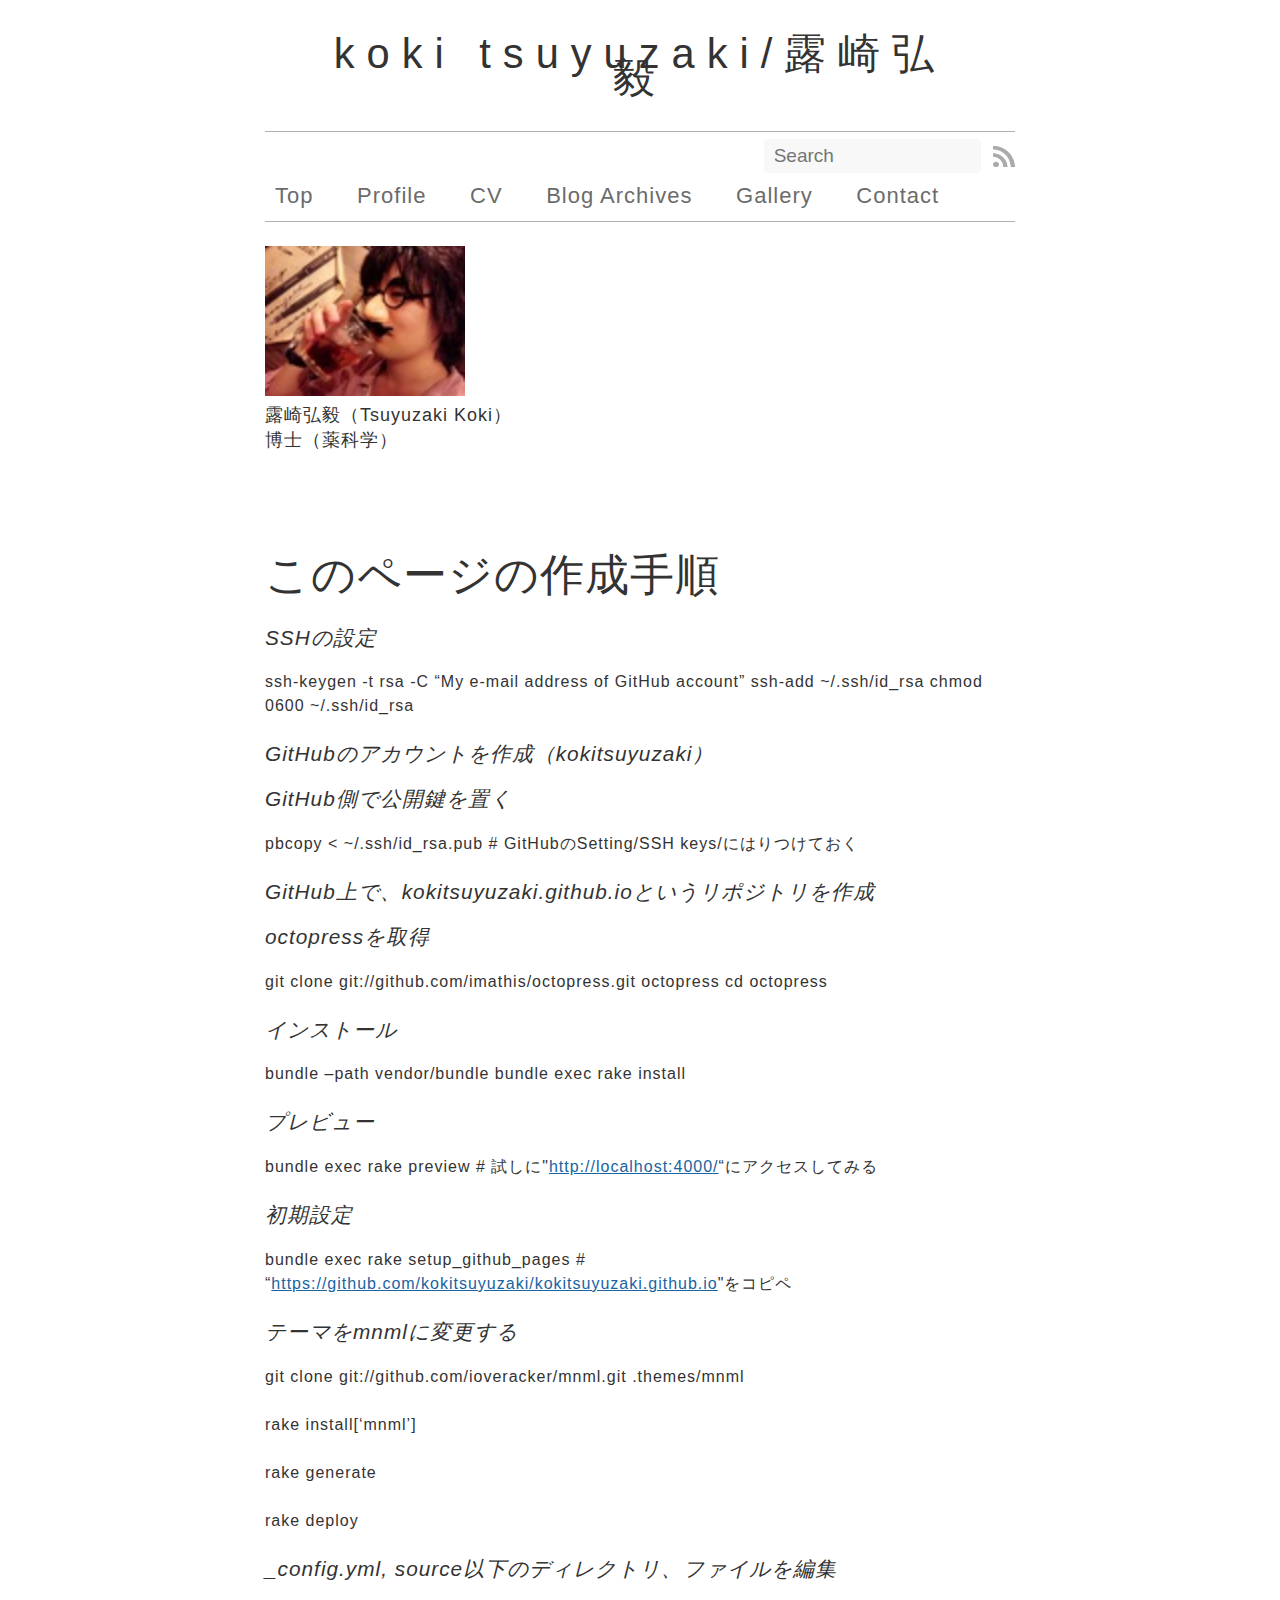
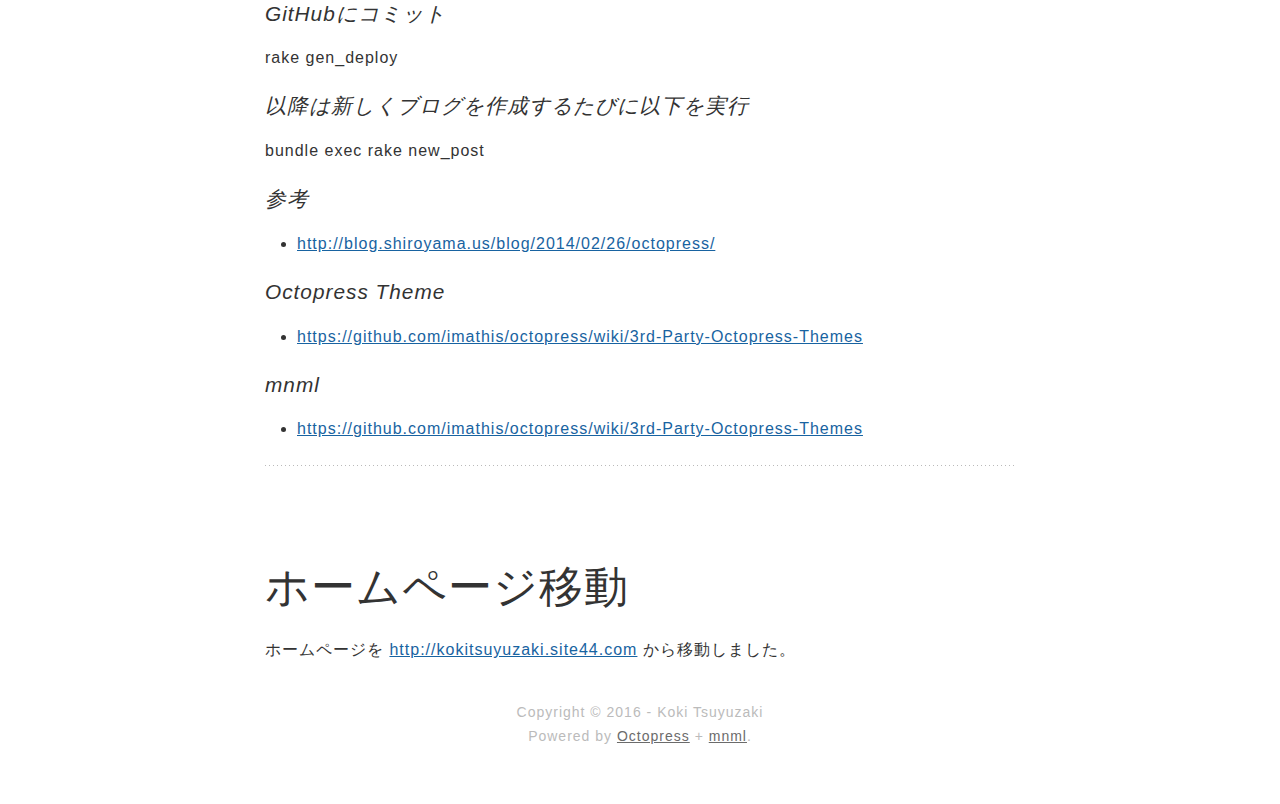
==== commit 448f0cc1: "Site updated at 2016-01-04 01:45:58 UTC" ====
--- a/index.html
+++ b/index.html
@@ -9,10 +9,9 @@
   <meta name="author" content="Koki Tsuyuzaki">
 
   
-  <meta name="description" content="ホームページを
-http://kokitsuyuzaki.site44.com
-から移動しました。
-">
+  <meta name="description" content="SSHの設定 ssh-keygen -t rsa -C &ldquo;My e-mail address of GitHub account&rdquo;
+ssh-add ~/.ssh/id_rsa
+chmod 0600 ~/.ssh/id_rsa GitHubのアカウントを作成（ &hellip;">
   
 
   <!-- http://t.co/dKP3o1e -->
@@ -85,6 +84,115 @@
   <header>
   
     
+      <h1 class="entry-title"><a href="/blog/2015/12/28/kofalsepezifalsezuo-cheng-shou-shun/">このページの作成手順</a></h1>
+      
+      
+    
+      <p class="meta">
+        
+
+
+
+
+
+
+
+
+  
+
+
+<time datetime="2015-12-28T14:17:42+09:00" pubdate data-updated="true"></time>
+        
+      </p>
+    
+  </header>
+
+
+  <div class="entry-content"><h3>SSHの設定</h3>
+
+<p>ssh-keygen -t rsa -C &ldquo;My e-mail address of GitHub account&rdquo;
+ssh-add ~/.ssh/id_rsa
+chmod 0600 ~/.ssh/id_rsa</p>
+
+<h3>GitHubのアカウントを作成（kokitsuyuzaki）</h3>
+
+<h3>GitHub側で公開鍵を置く</h3>
+
+<p>pbcopy &lt; ~/.ssh/id_rsa.pub # GitHubのSetting/SSH keys/にはりつけておく</p>
+
+<h3>GitHub上で、kokitsuyuzaki.github.ioというリポジトリを作成</h3>
+
+<h3>octopressを取得</h3>
+
+<p>git clone git://github.com/imathis/octopress.git octopress
+cd octopress</p>
+
+<h3>インストール</h3>
+
+<p>bundle &ndash;path vendor/bundle
+bundle exec rake install</p>
+
+<h3>プレビュー</h3>
+
+<p>bundle exec rake preview # 試しに"<a href="http://localhost:4000/">http://localhost:4000/</a>&ldquo;にアクセスしてみる</p>
+
+<h3>初期設定</h3>
+
+<p>bundle exec rake setup_github_pages # &ldquo;<a href="https://github.com/kokitsuyuzaki/kokitsuyuzaki.github.io">https://github.com/kokitsuyuzaki/kokitsuyuzaki.github.io</a>"をコピペ</p>
+
+<h3>テーマをmnmlに変更する</h3>
+
+<p>git clone git://github.com/ioveracker/mnml.git .themes/mnml</p>
+
+<p>rake install[&lsquo;mnml&rsquo;]</p>
+
+<p>rake generate</p>
+
+<p>rake deploy</p>
+
+<h3>_config.yml, source以下のディレクトリ、ファイルを編集</h3>
+
+<h3>GitHubにコミット</h3>
+
+<p>rake gen_deploy</p>
+
+<h3>以降は新しくブログを作成するたびに以下を実行</h3>
+
+<p>bundle exec rake new_post</p>
+
+<h3>参考</h3>
+
+<ul>
+<li><a href="http://blog.shiroyama.us/blog/2014/02/26/octopress/">http://blog.shiroyama.us/blog/2014/02/26/octopress/</a></li>
+</ul>
+
+
+<h3>Octopress Theme</h3>
+
+<ul>
+<li><a href="https://github.com/imathis/octopress/wiki/3rd-Party-Octopress-Themes">https://github.com/imathis/octopress/wiki/3rd-Party-Octopress-Themes</a></li>
+</ul>
+
+
+<h3>mnml</h3>
+
+<ul>
+<li><a href="https://github.com/imathis/octopress/wiki/3rd-Party-Octopress-Themes">https://github.com/imathis/octopress/wiki/3rd-Party-Octopress-Themes</a></li>
+</ul>
+
+</div>
+  
+  
+
+
+    </article>
+  
+  
+    <article>
+      
+  <header>
+  
+    
       <h1 class="entry-title"><a href="/blog/2015/12/28/homupeziyi-dong/">ホームページ移動</a></h1>
       
       
@@ -125,6 +233,10 @@
     <section>
   <h1>Recent Posts</h1>
   <ul id="recent_posts">
+    
+      <li class="post">
+        <a href="/blog/2015/12/28/kofalsepezifalsezuo-cheng-shou-shun/">このページの作成手順</a>
+      </li>
     
       <li class="post">
         <a href="/blog/2015/12/28/homupeziyi-dong/">ホームページ移動</a>
@@ -172,7 +284,7 @@
     </div>
   </div>
   <footer role="contentinfo"><p>
-  Copyright &copy; 2015 -  Koki Tsuyuzaki <br/>
+  Copyright &copy; 2016 -  Koki Tsuyuzaki <br/>
   <span class="credit">Powered by <a href="http://octopress.org">Octopress</a> + <a href="https://github.com/ioveracker/mnml">mnml</a>.
 	  
   </span>
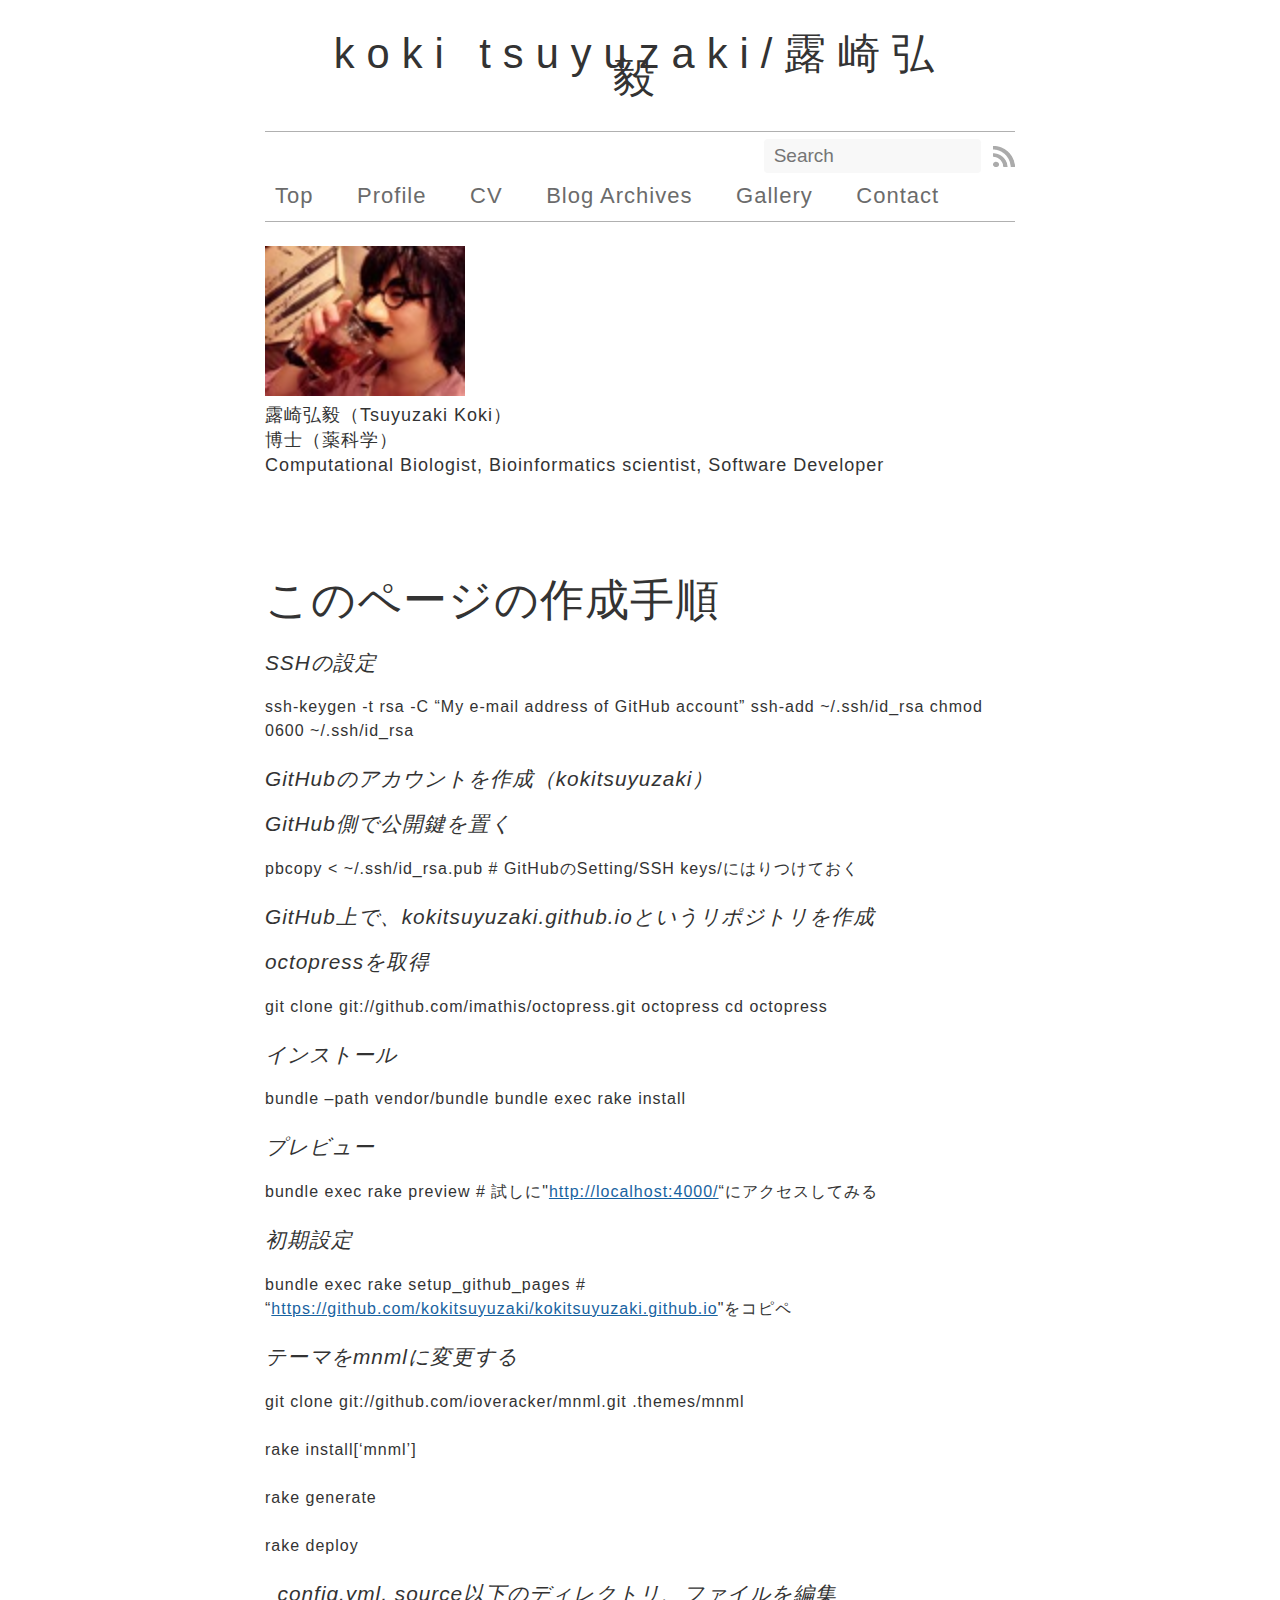
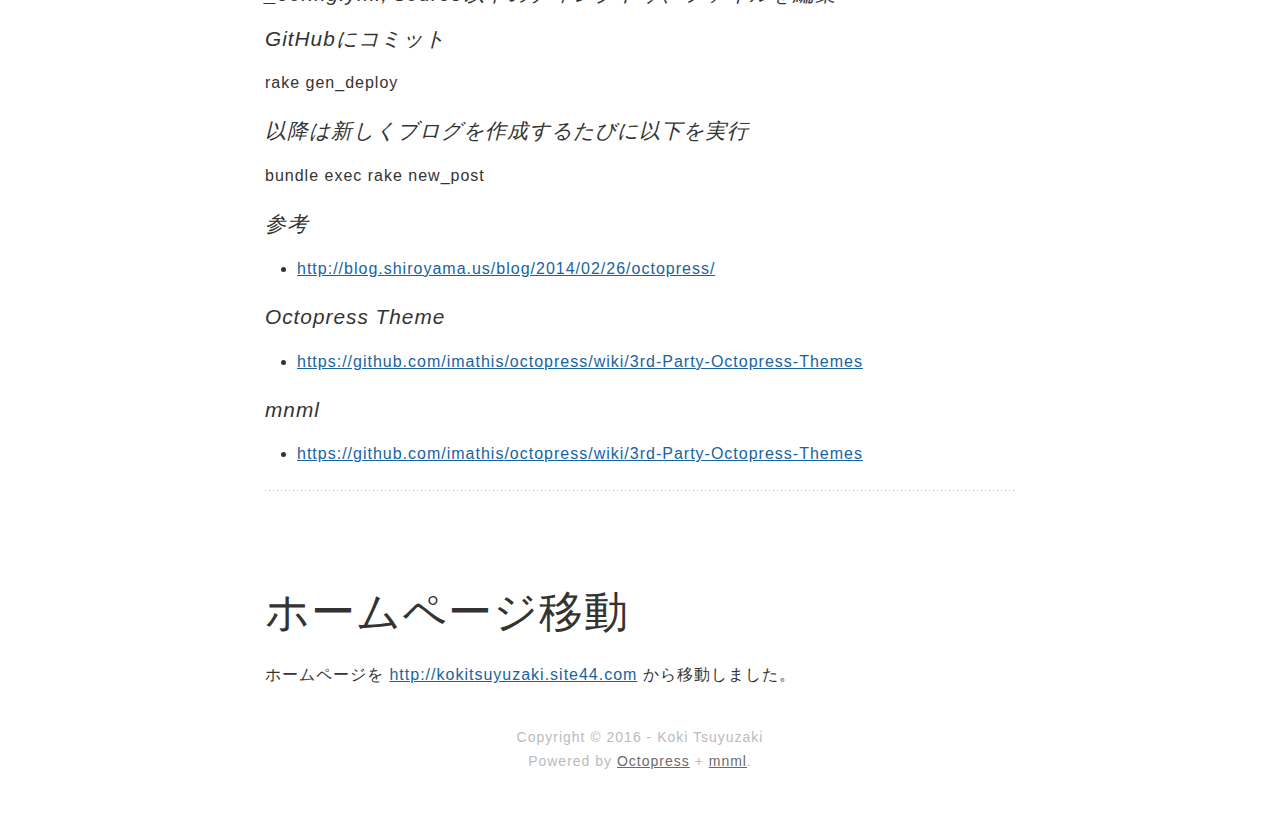
==== commit a7cd480e: "Site updated at 2016-01-04 02:24:17 UTC" ====
--- a/index.html
+++ b/index.html
@@ -74,6 +74,7 @@
 </br>
 <FONT size="4">露崎弘毅（Tsuyuzaki Koki）</FONT></br>
 <FONT size="4">博士（薬科学）</FONT></br>
+<FONT size="4">Computational Biologist, Bioinformatics scientist, Software Developer</FONT></br>
 
 <div class="blog-index">
   
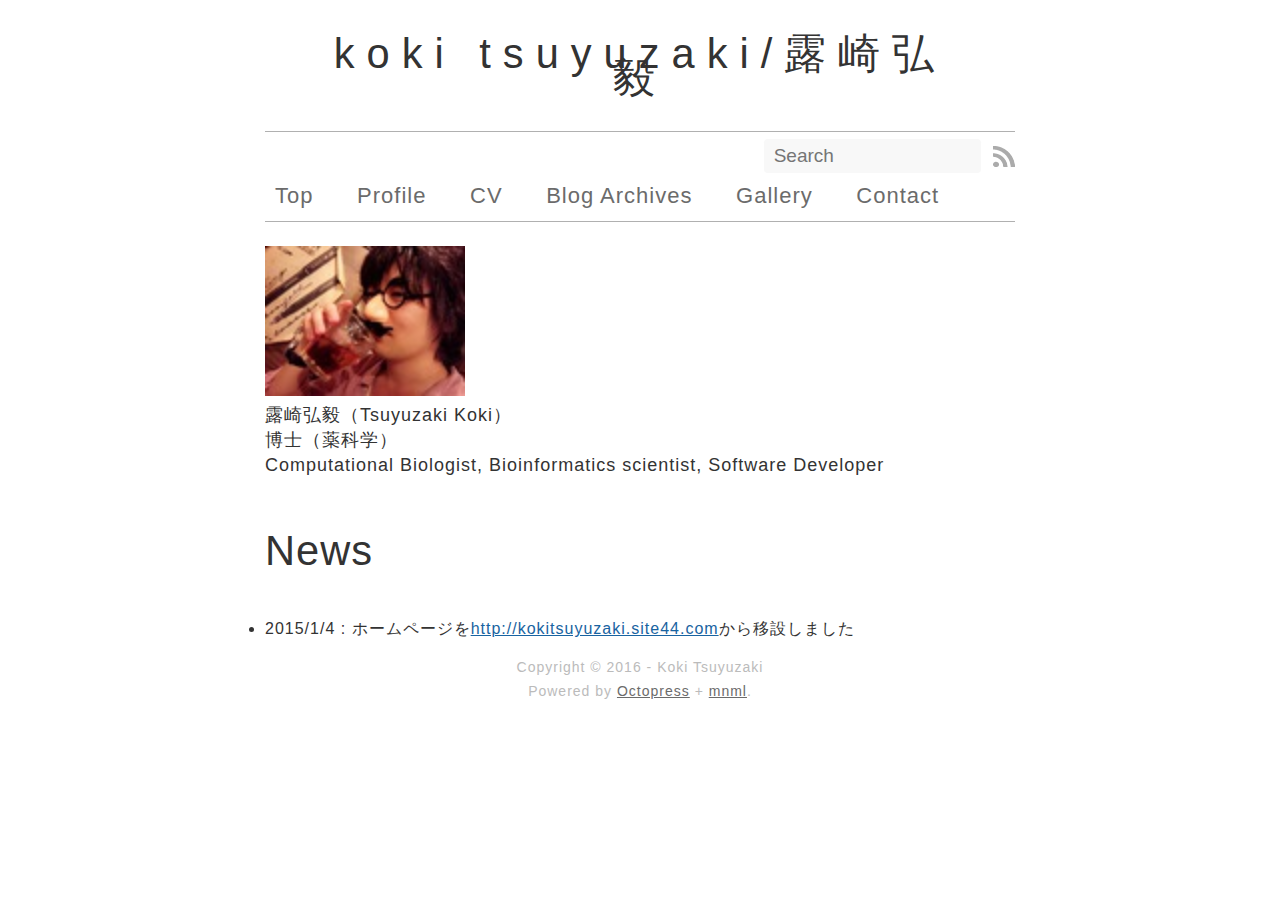
==== commit e6e41459: "Site updated at 2016-01-04 02:33:35 UTC" ====
--- a/index.html
+++ b/index.html
@@ -9,9 +9,9 @@
   <meta name="author" content="Koki Tsuyuzaki">
 
   
-  <meta name="description" content="SSHの設定 ssh-keygen -t rsa -C &ldquo;My e-mail address of GitHub account&rdquo;
-ssh-add ~/.ssh/id_rsa
-chmod 0600 ~/.ssh/id_rsa GitHubのアカウントを作成（ &hellip;">
+  <meta name="description" content="露崎弘毅（Tsuyuzaki Koki）
+博士（薬科学）
+Computational Biologist, Bioinformatics scientist, Software Developer News 2015/1/4 : ホームページをhttp://kokitsuyuzaki. &hellip;">
   
 
   <!-- http://t.co/dKP3o1e -->
@@ -76,159 +76,14 @@
 <FONT size="4">博士（薬科学）</FONT></br>
 <FONT size="4">Computational Biologist, Bioinformatics scientist, Software Developer</FONT></br>
 
-<div class="blog-index">
-  
-  
-  
-    <article>
-      
-  <header>
-  
-    
-      <h1 class="entry-title"><a href="/blog/2015/12/28/kofalsepezifalsezuo-cheng-shou-shun/">このページの作成手順</a></h1>
-      
-      
-    
-      <p class="meta">
-        
+</br>
+</br>
+<h1>News</h1>
+<li>
+ 2015/1/4 : ホームページを<a href = "http://kokitsuyuzaki.site44.com">http://kokitsuyuzaki.site44.com</a>から移設しました
+</li>
 
 
-
-
-
-
-
-
-  
-
-
-<time datetime="2015-12-28T14:17:42+09:00" pubdate data-updated="true"></time>
-        
-      </p>
-    
-  </header>
-
-
-  <div class="entry-content"><h3>SSHの設定</h3>
-
-<p>ssh-keygen -t rsa -C &ldquo;My e-mail address of GitHub account&rdquo;
-ssh-add ~/.ssh/id_rsa
-chmod 0600 ~/.ssh/id_rsa</p>
-
-<h3>GitHubのアカウントを作成（kokitsuyuzaki）</h3>
-
-<h3>GitHub側で公開鍵を置く</h3>
-
-<p>pbcopy &lt; ~/.ssh/id_rsa.pub # GitHubのSetting/SSH keys/にはりつけておく</p>
-
-<h3>GitHub上で、kokitsuyuzaki.github.ioというリポジトリを作成</h3>
-
-<h3>octopressを取得</h3>
-
-<p>git clone git://github.com/imathis/octopress.git octopress
-cd octopress</p>
-
-<h3>インストール</h3>
-
-<p>bundle &ndash;path vendor/bundle
-bundle exec rake install</p>
-
-<h3>プレビュー</h3>
-
-<p>bundle exec rake preview # 試しに"<a href="http://localhost:4000/">http://localhost:4000/</a>&ldquo;にアクセスしてみる</p>
-
-<h3>初期設定</h3>
-
-<p>bundle exec rake setup_github_pages # &ldquo;<a href="https://github.com/kokitsuyuzaki/kokitsuyuzaki.github.io">https://github.com/kokitsuyuzaki/kokitsuyuzaki.github.io</a>"をコピペ</p>
-
-<h3>テーマをmnmlに変更する</h3>
-
-<p>git clone git://github.com/ioveracker/mnml.git .themes/mnml</p>
-
-<p>rake install[&lsquo;mnml&rsquo;]</p>
-
-<p>rake generate</p>
-
-<p>rake deploy</p>
-
-<h3>_config.yml, source以下のディレクトリ、ファイルを編集</h3>
-
-<h3>GitHubにコミット</h3>
-
-<p>rake gen_deploy</p>
-
-<h3>以降は新しくブログを作成するたびに以下を実行</h3>
-
-<p>bundle exec rake new_post</p>
-
-<h3>参考</h3>
-
-<ul>
-<li><a href="http://blog.shiroyama.us/blog/2014/02/26/octopress/">http://blog.shiroyama.us/blog/2014/02/26/octopress/</a></li>
-</ul>
-
-
-<h3>Octopress Theme</h3>
-
-<ul>
-<li><a href="https://github.com/imathis/octopress/wiki/3rd-Party-Octopress-Themes">https://github.com/imathis/octopress/wiki/3rd-Party-Octopress-Themes</a></li>
-</ul>
-
-
-<h3>mnml</h3>
-
-<ul>
-<li><a href="https://github.com/imathis/octopress/wiki/3rd-Party-Octopress-Themes">https://github.com/imathis/octopress/wiki/3rd-Party-Octopress-Themes</a></li>
-</ul>
-
-</div>
-  
-  
-
-
-    </article>
-  
-  
-    <article>
-      
-  <header>
-  
-    
-      <h1 class="entry-title"><a href="/blog/2015/12/28/homupeziyi-dong/">ホームページ移動</a></h1>
-      
-      
-    
-      <p class="meta">
-        
-
-
-
-
-
-
-
-
-  
-
-
-<time datetime="2015-12-28T13:28:04+09:00" pubdate data-updated="true"></time>
-        
-      </p>
-    
-  </header>
-
-
-  <div class="entry-content"><p>ホームページを
-<a href="http://kokitsuyuzaki.site44.com">http://kokitsuyuzaki.site44.com</a>
-から移動しました。</p>
-</div>
-  
-  
-
-
-    </article>
-  
-</div>
 <aside class="sidebar">
   
     <section>
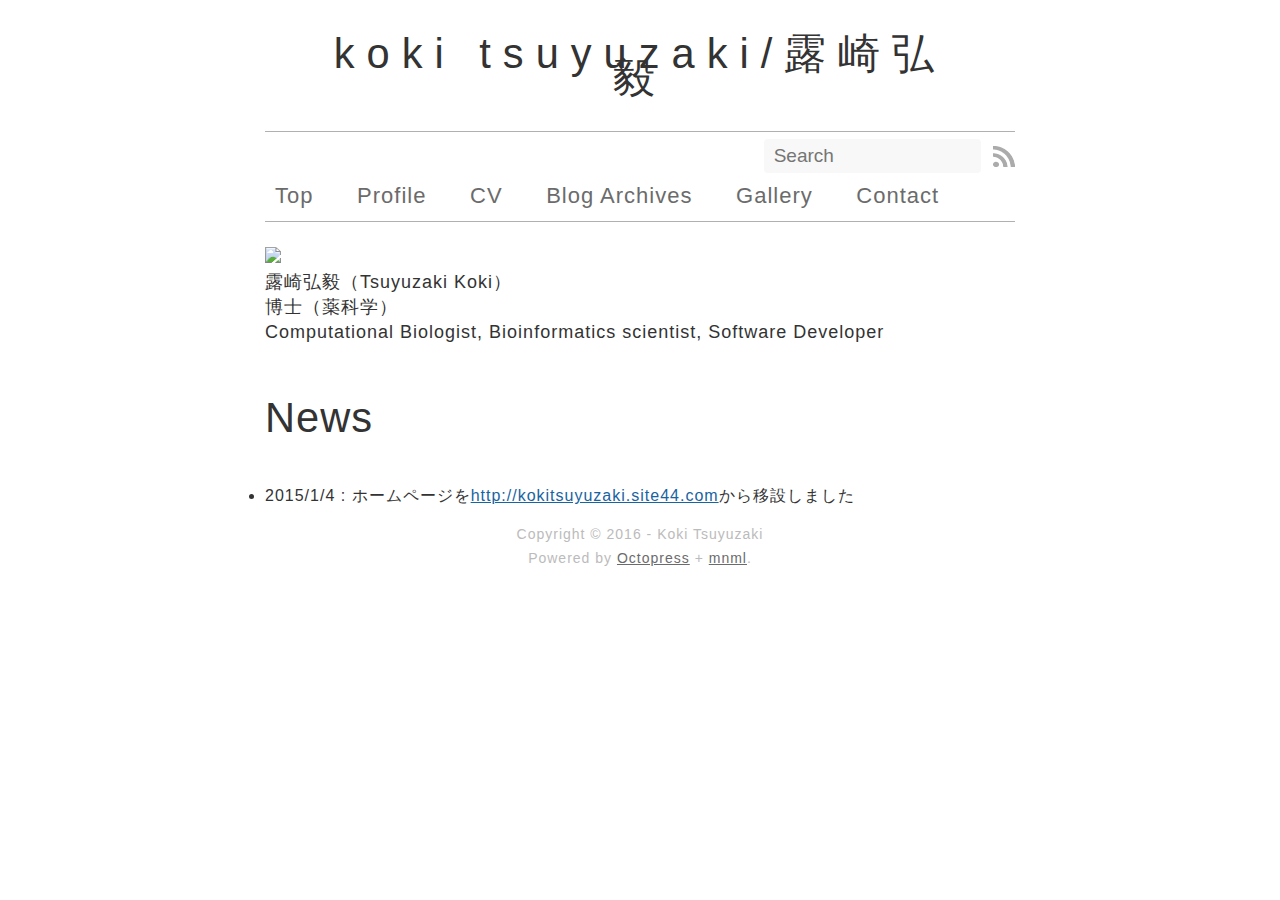
==== commit d2a9f808: "Site updated at 2016-06-01 10:06:19 UTC" ====
--- a/index.html
+++ b/index.html
@@ -69,7 +69,7 @@
   <div id="main">
     <div id="content">
       </br>
-<img src="/gallery/Tsuyu_20150409.jpg" width="200">
+<img src="/gallery/20160527_041606327_iOS.jpg" width="200">
 
 </br>
 <FONT size="4">露崎弘毅（Tsuyuzaki Koki）</FONT></br>
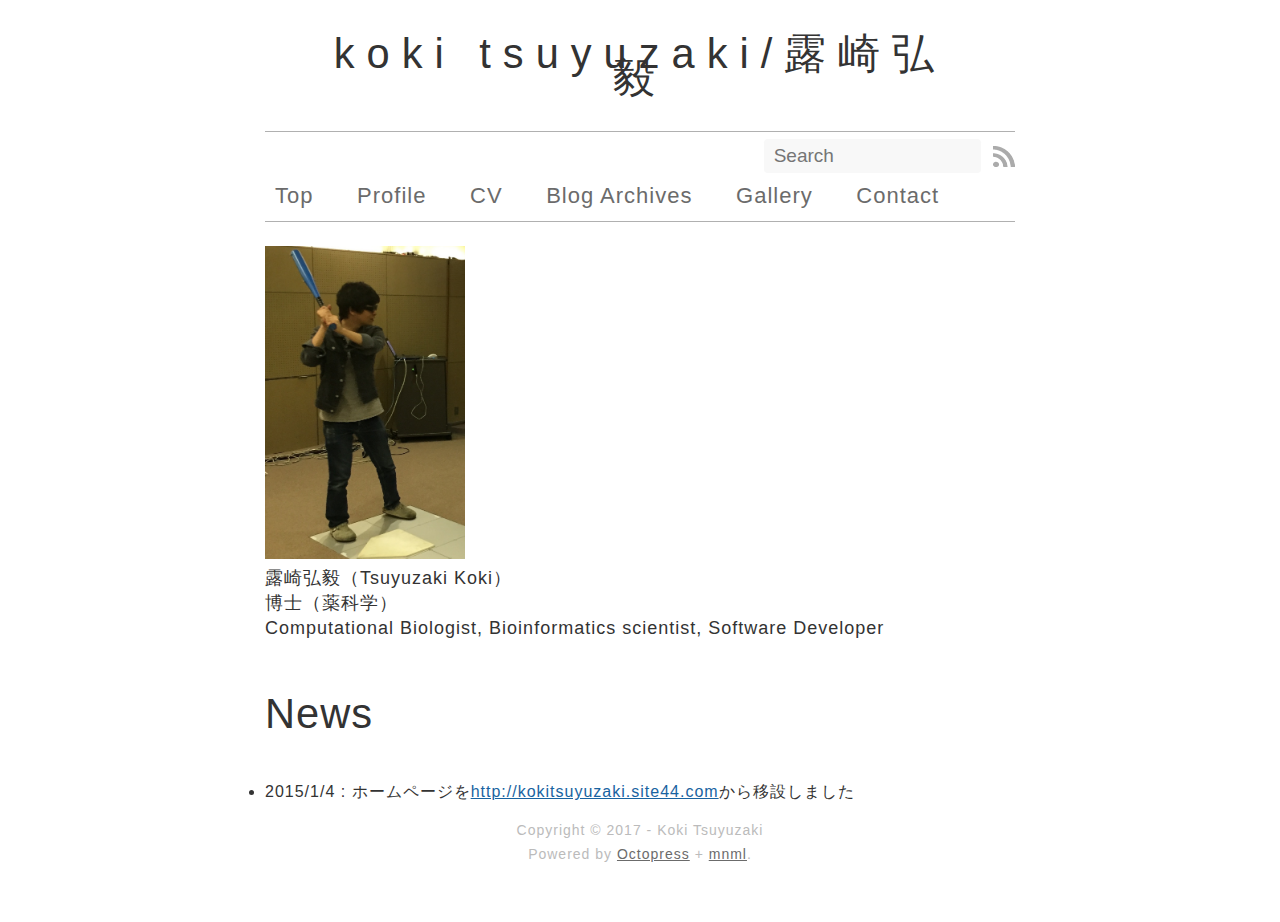
==== commit 20508d31: "Site updated at 2017-06-14 14:39:26 UTC" ====
--- a/index.html
+++ b/index.html
@@ -140,7 +140,7 @@
     </div>
   </div>
   <footer role="contentinfo"><p>
-  Copyright &copy; 2016 -  Koki Tsuyuzaki <br/>
+  Copyright &copy; 2017 -  Koki Tsuyuzaki <br/>
   <span class="credit">Powered by <a href="http://octopress.org">Octopress</a> + <a href="https://github.com/ioveracker/mnml">mnml</a>.
 	  
   </span>
